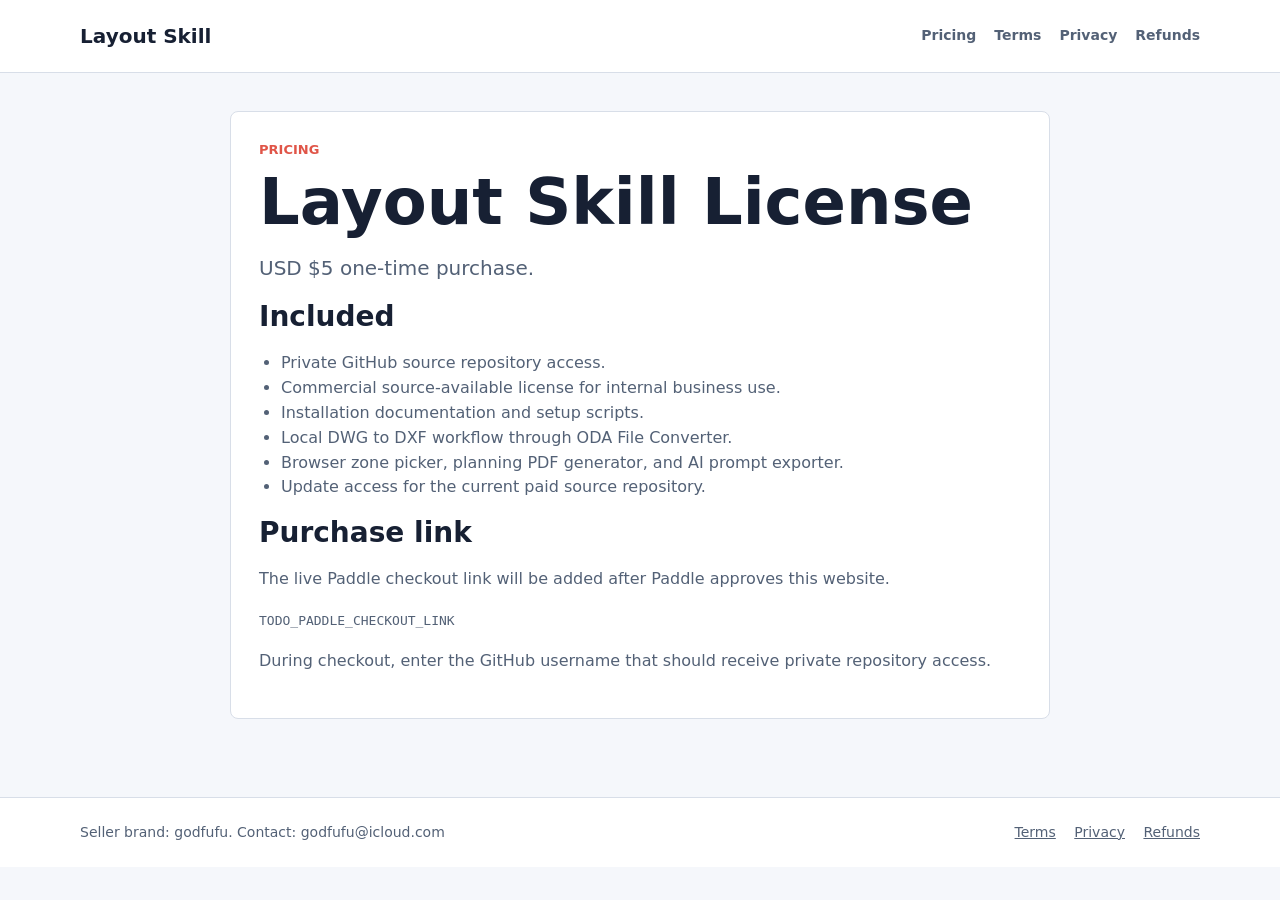
==== pricing/index.html @ 16a33f6a "Add Paddle verification website pages" ====
<!doctype html>
<html lang="en">
  <head>
    <meta charset="utf-8">
    <meta name="viewport" content="width=device-width, initial-scale=1">
    <title>Pricing - Layout Skill</title>
    <meta name="description" content="Layout Skill pricing: USD $5 one-time Layout Skill License.">
    <link rel="stylesheet" href="../styles.css">
  </head>
  <body>
    <header class="site-header">
      <nav class="nav" aria-label="Main navigation">
        <a class="brand" href="../">Layout Skill</a>
        <div class="nav-links">
          <a href="../pricing/">Pricing</a>
          <a href="../terms/">Terms</a>
          <a href="../privacy/">Privacy</a>
          <a href="../refund/">Refunds</a>
        </div>
      </nav>
    </header>

    <main class="section narrow">
      <div class="legal">
        <div class="eyebrow">Pricing</div>
        <h1>Layout Skill License</h1>
        <p class="lead">USD $5 one-time purchase.</p>
        <h2>Included</h2>
        <ul>
          <li>Private GitHub source repository access.</li>
          <li>Commercial source-available license for internal business use.</li>
          <li>Installation documentation and setup scripts.</li>
          <li>Local DWG to DXF workflow through ODA File Converter.</li>
          <li>Browser zone picker, planning PDF generator, and AI prompt exporter.</li>
          <li>Update access for the current paid source repository.</li>
        </ul>
        <h2>Purchase link</h2>
        <p>The live Paddle checkout link will be added after Paddle approves this website.</p>
        <p><code>TODO_PADDLE_CHECKOUT_LINK</code></p>
        <p>During checkout, enter the GitHub username that should receive private repository access.</p>
      </div>
    </main>

    <footer class="site-footer">
      <div class="footer-inner">
        <span>Seller brand: godfufu. Contact: godfufu@icloud.com</span>
        <span>
          <a href="../terms/">Terms</a>
          <a href="../privacy/">Privacy</a>
          <a href="../refund/">Refunds</a>
        </span>
      </div>
    </footer>
  </body>
</html>
---- styles.css ----
:root {
  color-scheme: light;
  --ink: #172033;
  --muted: #536176;
  --line: #d8dee8;
  --panel: #ffffff;
  --paper: #f5f7fb;
  --blue: #165dff;
  --blue-dark: #0d3fae;
  --accent: #e05548;
  font-family: Inter, ui-sans-serif, system-ui, -apple-system, BlinkMacSystemFont, "Segoe UI", sans-serif;
}

* {
  box-sizing: border-box;
}

body {
  margin: 0;
  background: var(--paper);
  color: var(--ink);
  line-height: 1.55;
}

a {
  color: var(--blue);
}

.site-header {
  background: #fff;
  border-bottom: 1px solid var(--line);
}

.nav {
  width: min(1120px, calc(100% - 32px));
  margin: 0 auto;
  min-height: 72px;
  display: flex;
  align-items: center;
  justify-content: space-between;
  gap: 24px;
}

.brand {
  color: var(--ink);
  font-weight: 800;
  text-decoration: none;
  font-size: 20px;
}

.nav-links {
  display: flex;
  align-items: center;
  gap: 18px;
  flex-wrap: wrap;
}

.nav-links a {
  color: var(--muted);
  text-decoration: none;
  font-weight: 600;
  font-size: 14px;
}

.nav-links .button {
  color: #fff;
}

.button {
  display: inline-flex;
  align-items: center;
  justify-content: center;
  min-height: 44px;
  padding: 0 18px;
  border-radius: 6px;
  background: var(--blue);
  color: #fff;
  text-decoration: none;
  font-weight: 700;
}

.button:hover {
  background: var(--blue-dark);
}

.hero {
  width: min(1120px, calc(100% - 32px));
  margin: 54px auto 34px;
  display: grid;
  grid-template-columns: minmax(0, 0.9fr) minmax(320px, 1.1fr);
  gap: 40px;
  align-items: center;
}

.eyebrow {
  color: var(--accent);
  text-transform: uppercase;
  font-weight: 800;
  letter-spacing: 0;
  font-size: 13px;
}

h1 {
  margin: 10px 0 18px;
  font-size: clamp(36px, 5vw, 64px);
  line-height: 1.02;
  letter-spacing: 0;
}

h2 {
  margin: 0 0 18px;
  font-size: 28px;
  line-height: 1.18;
}

h3 {
  margin: 0 0 8px;
  font-size: 18px;
}

p {
  margin: 0 0 16px;
}

.lead {
  color: var(--muted);
  font-size: 20px;
  max-width: 680px;
}

.hero-actions {
  display: flex;
  align-items: center;
  gap: 16px;
  flex-wrap: wrap;
  margin-top: 28px;
}

.price {
  color: var(--ink);
  font-weight: 800;
}

.hero-media img,
.image-band img {
  display: block;
  width: 100%;
  border: 1px solid var(--line);
  border-radius: 8px;
  background: #fff;
  box-shadow: 0 14px 38px rgba(23, 32, 51, 0.12);
}

.section {
  width: min(1120px, calc(100% - 32px));
  margin: 0 auto;
  padding: 38px 0;
}

.section.narrow {
  width: min(820px, calc(100% - 32px));
}

.grid {
  display: grid;
  grid-template-columns: repeat(3, minmax(0, 1fr));
  gap: 18px;
}

.card {
  background: var(--panel);
  border: 1px solid var(--line);
  border-radius: 8px;
  padding: 22px;
}

.card p,
.legal p,
.legal li {
  color: var(--muted);
}

.pricing {
  background: #fff;
  border-top: 1px solid var(--line);
  border-bottom: 1px solid var(--line);
}

.pricing-box {
  display: grid;
  grid-template-columns: minmax(0, 1fr) auto;
  gap: 24px;
  align-items: center;
  background: var(--panel);
  border: 1px solid var(--line);
  border-radius: 8px;
  padding: 26px;
}

.amount {
  font-size: 44px;
  font-weight: 850;
  line-height: 1;
}

.legal {
  background: #fff;
  border: 1px solid var(--line);
  border-radius: 8px;
  padding: 28px;
}

.legal ul {
  padding-left: 22px;
}

.site-footer {
  border-top: 1px solid var(--line);
  background: #fff;
  margin-top: 40px;
}

.footer-inner {
  width: min(1120px, calc(100% - 32px));
  margin: 0 auto;
  padding: 24px 0;
  color: var(--muted);
  display: flex;
  justify-content: space-between;
  gap: 16px;
  flex-wrap: wrap;
  font-size: 14px;
}

.footer-inner a {
  color: var(--muted);
  margin-left: 14px;
}

@media (max-width: 820px) {
  .nav {
    align-items: flex-start;
    flex-direction: column;
    padding: 18px 0;
  }

  .hero,
  .pricing-box {
    grid-template-columns: 1fr;
  }

  .grid {
    grid-template-columns: 1fr;
  }

  .amount {
    font-size: 36px;
  }
}
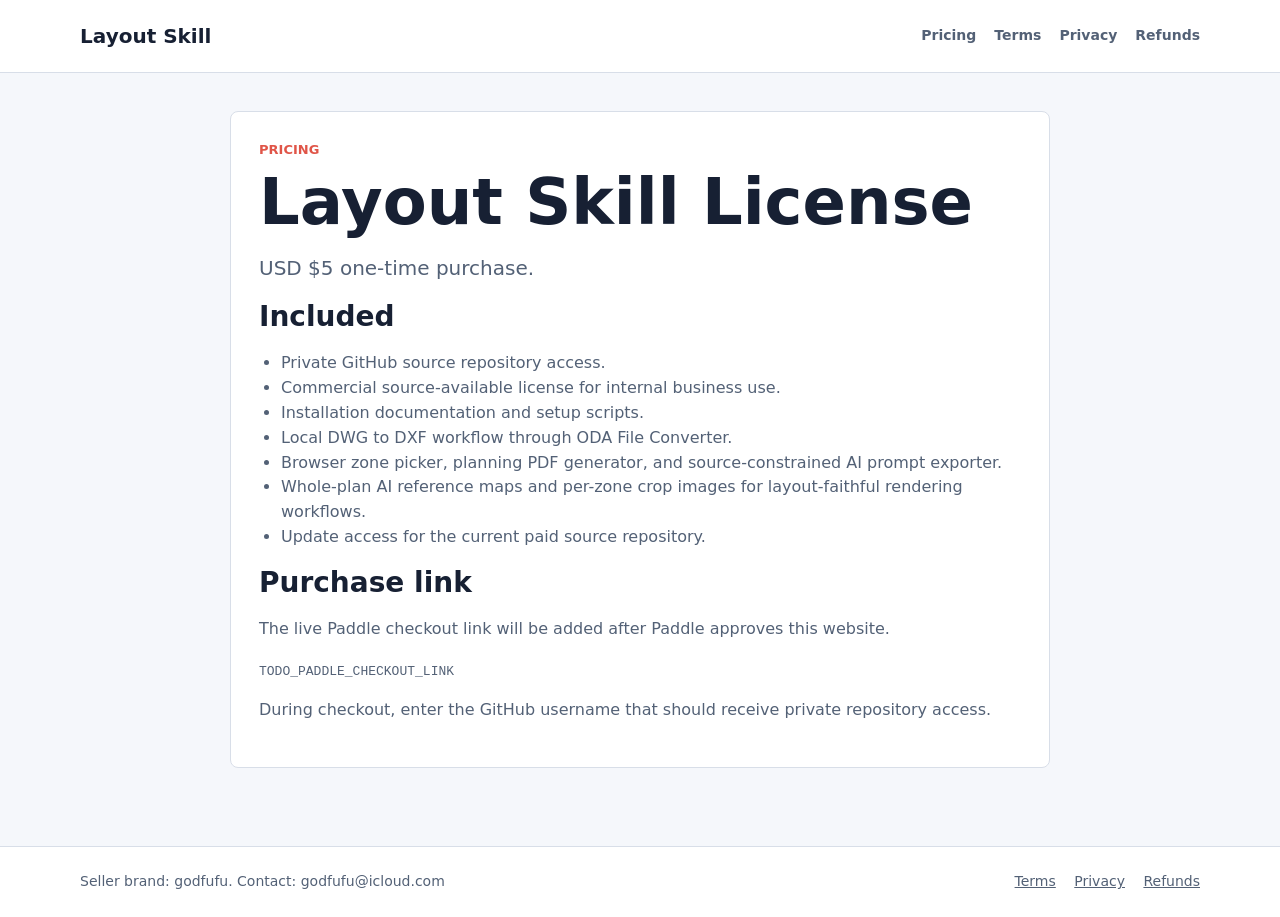
==== commit 33f1765e: "Document layout faithful AI prompt workflow" ====
--- a/pricing/index.html
+++ b/pricing/index.html
@@ -31,7 +31,8 @@
           <li>Commercial source-available license for internal business use.</li>
           <li>Installation documentation and setup scripts.</li>
           <li>Local DWG to DXF workflow through ODA File Converter.</li>
-          <li>Browser zone picker, planning PDF generator, and AI prompt exporter.</li>
+          <li>Browser zone picker, planning PDF generator, and source-constrained AI prompt exporter.</li>
+          <li>Whole-plan AI reference maps and per-zone crop images for layout-faithful rendering workflows.</li>
           <li>Update access for the current paid source repository.</li>
         </ul>
         <h2>Purchase link</h2>
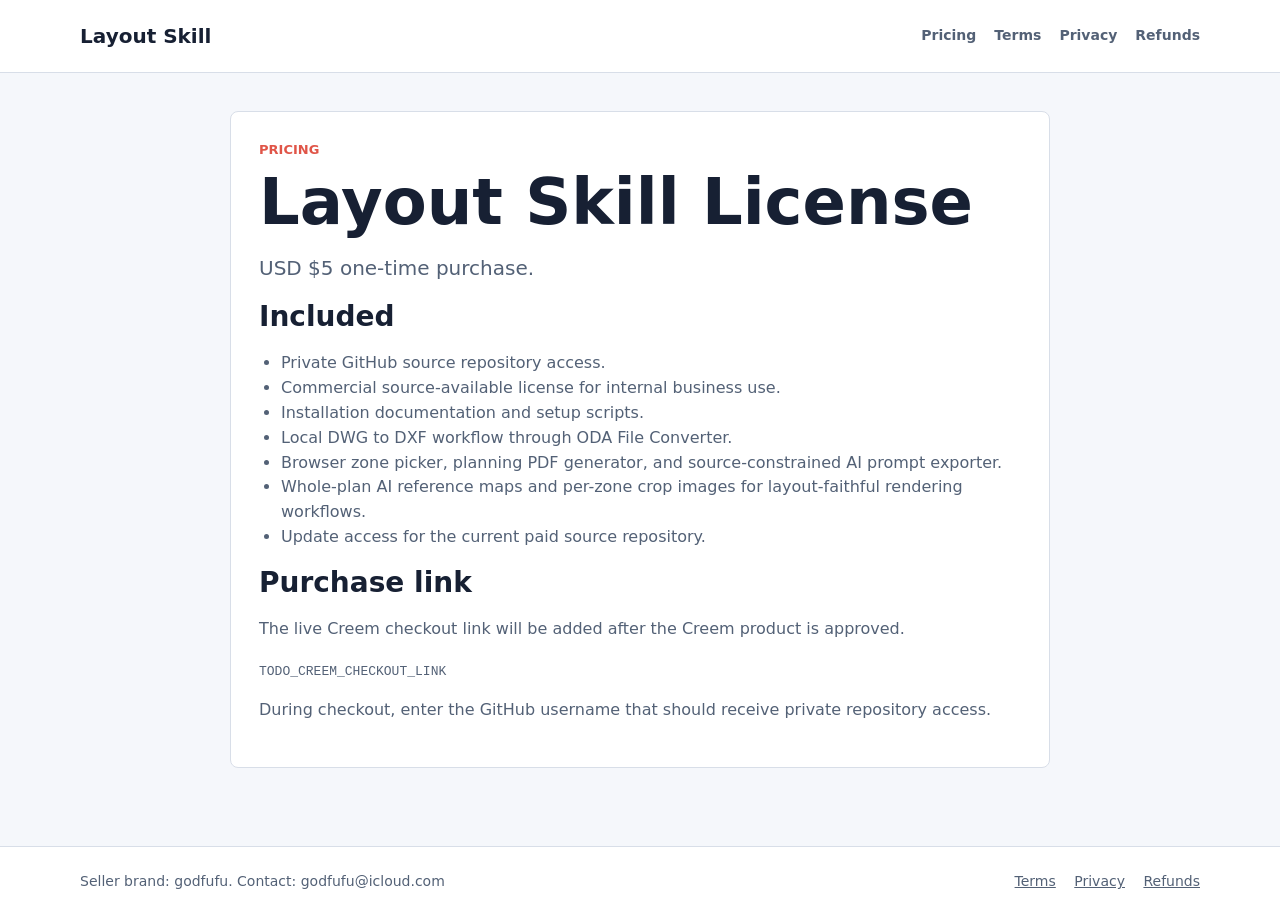
==== commit f7d1d304: "Switch public purchase flow to Creem" ====
--- a/pricing/index.html
+++ b/pricing/index.html
@@ -36,8 +36,8 @@
           <li>Update access for the current paid source repository.</li>
         </ul>
         <h2>Purchase link</h2>
-        <p>The live Paddle checkout link will be added after Paddle approves this website.</p>
-        <p><code>TODO_PADDLE_CHECKOUT_LINK</code></p>
+        <p>The live Creem checkout link will be added after the Creem product is approved.</p>
+        <p><code>TODO_CREEM_CHECKOUT_LINK</code></p>
         <p>During checkout, enter the GitHub username that should receive private repository access.</p>
       </div>
     </main>
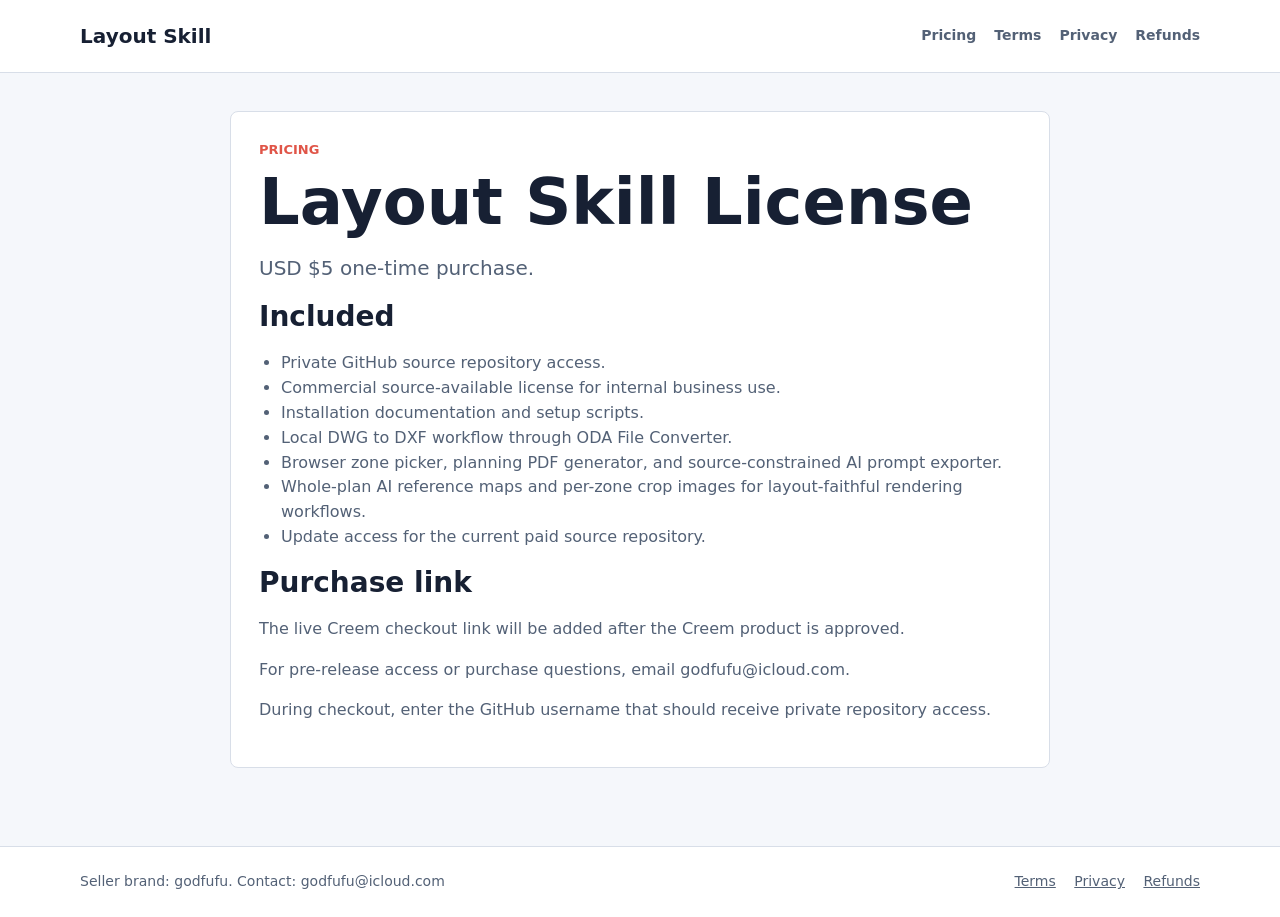
==== commit 803fcc03: "Remove public checkout placeholders" ====
--- a/pricing/index.html
+++ b/pricing/index.html
@@ -37,7 +37,7 @@
         </ul>
         <h2>Purchase link</h2>
         <p>The live Creem checkout link will be added after the Creem product is approved.</p>
-        <p><code>TODO_CREEM_CHECKOUT_LINK</code></p>
+        <p>For pre-release access or purchase questions, email godfufu@icloud.com.</p>
         <p>During checkout, enter the GitHub username that should receive private repository access.</p>
       </div>
     </main>
